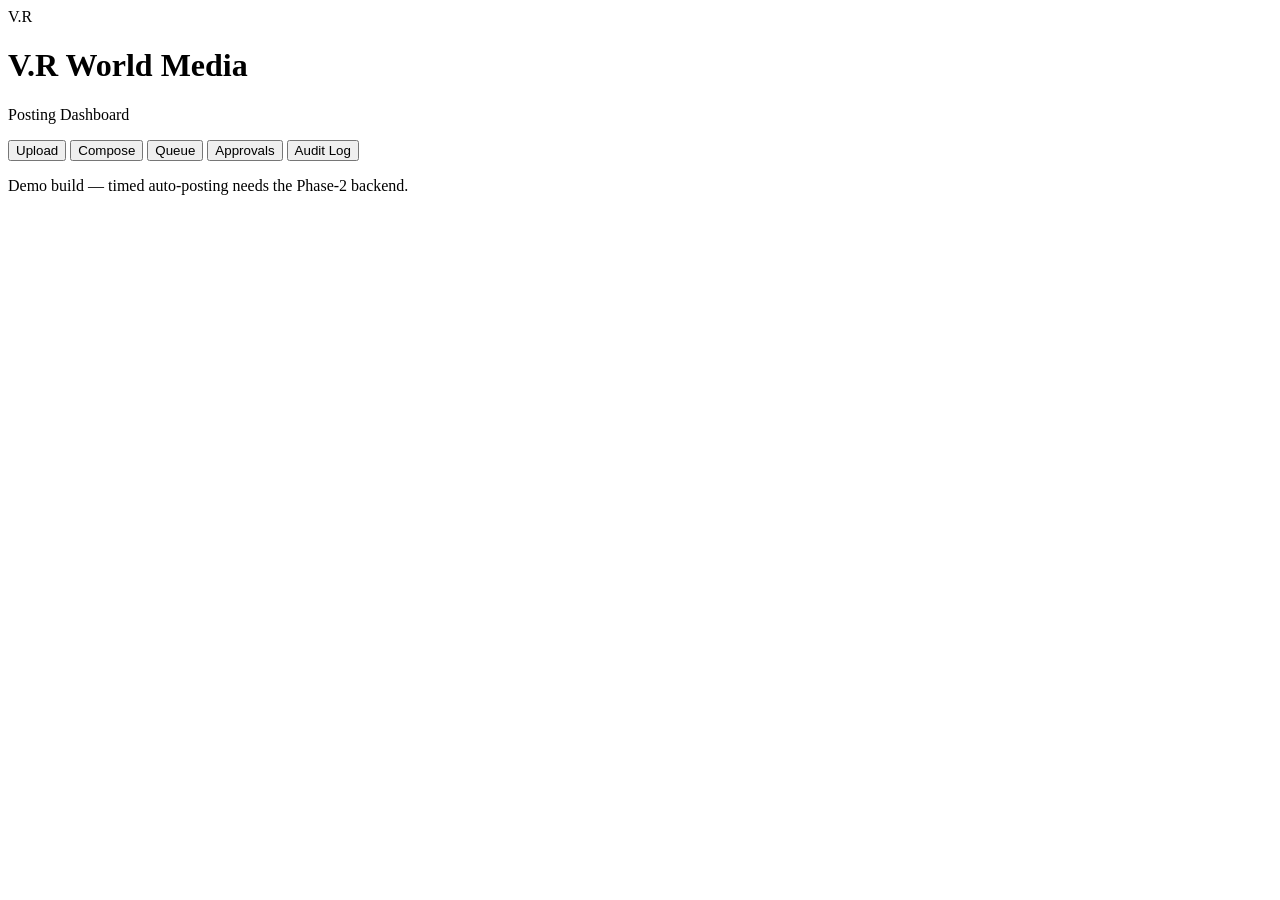
==== index.html @ a2ea0db2 "first draft of index.html" ====
<!DOCTYPE html>
<html lang="en">
<head>
  <meta charset="UTF-8">
  <!-- Makes the layout scale correctly on phones. Required for the
       responsive design in css/styles.css to kick in. -->
  <meta name="viewport" content="width=device-width, initial-scale=1.0">
  <title>V.R World Media — Posting Dashboard</title>

  <!-- This demo has ZERO dependencies: no frameworks, no CDNs, no build step.
       Just these two local files plus js/data.js. -->
  <link rel="stylesheet" href="css/styles.css">
</head>
<body>

  <!-- ================= HEADER + NAV ================= -->
  <header class="site-header">
    <div class="brand">
      <!-- "What you envision is the real world." -->
      <span class="brand-logo">V.R</span>
      <div class="brand-text">
        <h1>V.R World Media</h1>
        <p class="tagline">Posting Dashboard</p>
      </div>
    </div>

    <!-- Tab buttons. js/app.js listens for clicks and calls showView().
         data-view must match the id of the matching <section> minus
"view-". -->
    <nav class="tabs" aria-label="Dashboard views">
      <button class="tab active" data-view="upload">Upload</button>
      <button class="tab" data-view="compose">Compose</button>
      <button class="tab" data-view="queue">Queue</button>
      <button class="tab" data-view="approvals">Approvals</button>
      <button class="tab" data-view="audit">Audit Log</button>
    </nav>
  </header>

  <!-- ================= VIEWS ================= -->
  <!-- Only one <section> is visible at a time. app.js toggles the
       "active" class. Every view's content is rendered into the
       matching container div by its render function. -->
  <main class="content">

    <section id="view-upload" class="view active" aria-label="Upload media">
      <div id="upload-root"><!-- rendered by renderUpload() --></div>
    </section>

    <section id="view-compose" class="view" aria-label="Compose post">
      <div id="compose-root"><!-- rendered by renderCompose() --></div>
    </section>

    <section id="view-queue" class="view" aria-label="Scheduled queue">
      <div id="queue-root"><!-- rendered by renderQueue() --></div>
    </section>

    <section id="view-approvals" class="view" aria-label="Approvals">
      <div id="approvals-root"><!-- rendered by renderApprovals() --></div>
    </section>

    <section id="view-audit" class="view" aria-label="Audit log">
      <div id="audit-root"><!-- rendered by renderAudit() --></div>
    </section>

  </main>

  <!-- ================= FOOTER ================= -->
  <footer class="site-footer">
    <p>Demo build — timed auto-posting needs the Phase-2 backend.</p>
  </footer>

  <!-- Load order matters: data.js defines COMPOSER_DATA, app.js uses it.
       "defer" waits until the HTML is parsed, then runs in order. -->
  <script src="js/data.js" defer></script>
  <script src="js/app.js" defer></script>
</body>
</html>
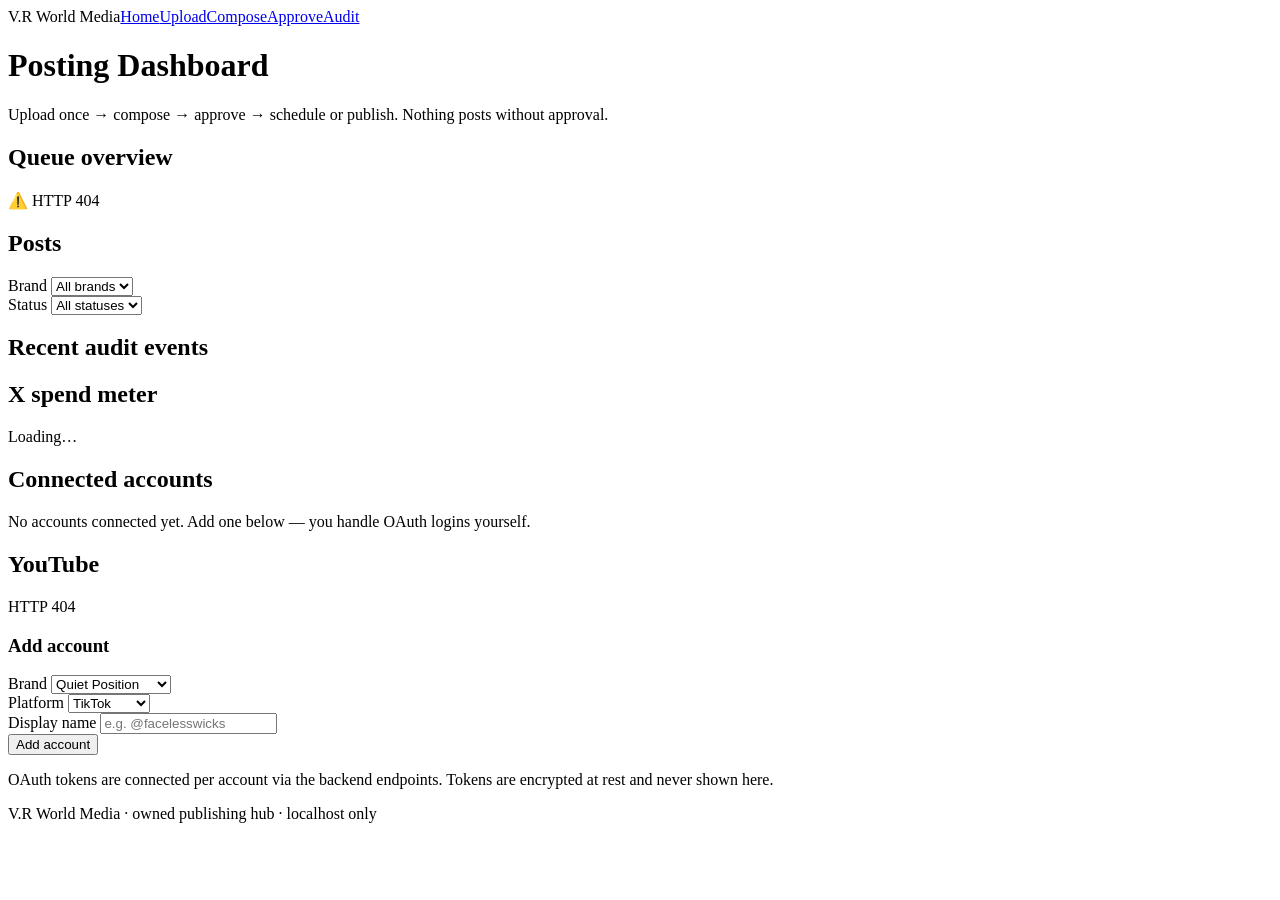
==== commit 39ec9a41: "index update" ====
--- a/index.html
+++ b/index.html
@@ -1,78 +1,275 @@
 <!DOCTYPE html>
 <html lang="en">
 <head>
-  <meta charset="UTF-8">
-  <!-- Makes the layout scale correctly on phones. Required for the
-       responsive design in css/styles.css to kick in. -->
-  <meta name="viewport" content="width=device-width, initial-scale=1.0">
-  <title>V.R World Media — Posting Dashboard</title>
-
-  <!-- This demo has ZERO dependencies: no frameworks, no CDNs, no build step.
-       Just these two local files plus js/data.js. -->
-  <link rel="stylesheet" href="css/styles.css">
+<meta charset="utf-8">
+<meta name="viewport" content="width=device-width, initial-scale=1">
+<title>V.R World Media — Posting Dashboard</title>
+<link rel="stylesheet" href="style.css">
 </head>
 <body>
-
-  <!-- ================= HEADER + NAV ================= -->
-  <header class="site-header">
-    <div class="brand">
-      <!-- "What you envision is the real world." -->
-      <span class="brand-logo">V.R</span>
-      <div class="brand-text">
-        <h1>V.R World Media</h1>
-        <p class="tagline">Posting Dashboard</p>
-      </div>
+<nav class="nav" id="nav"></nav>
+
+<h1>Posting Dashboard</h1>
+<p class="small">Upload once → compose → approve → schedule or publish. Nothing posts without approval.</p>
+
+<h2>Queue overview</h2>
+<div id="statusCounts" class="stat-grid"></div>
+
+<h2>Posts</h2>
+<div class="card tight">
+  <div class="row">
+    <div>
+      <label for="fBrand" style="margin-top:0">Brand</label>
+      <select id="fBrand"><option value="">All brands</option></select>
     </div>
-
-    <!-- Tab buttons. js/app.js listens for clicks and calls showView().
-         data-view must match the id of the matching <section> minus
-"view-". -->
-    <nav class="tabs" aria-label="Dashboard views">
-      <button class="tab active" data-view="upload">Upload</button>
-      <button class="tab" data-view="compose">Compose</button>
-      <button class="tab" data-view="queue">Queue</button>
-      <button class="tab" data-view="approvals">Approvals</button>
-      <button class="tab" data-view="audit">Audit Log</button>
-    </nav>
-  </header>
-
-  <!-- ================= VIEWS ================= -->
-  <!-- Only one <section> is visible at a time. app.js toggles the
-       "active" class. Every view's content is rendered into the
-       matching container div by its render function. -->
-  <main class="content">
-
-    <section id="view-upload" class="view active" aria-label="Upload media">
-      <div id="upload-root"><!-- rendered by renderUpload() --></div>
-    </section>
-
-    <section id="view-compose" class="view" aria-label="Compose post">
-      <div id="compose-root"><!-- rendered by renderCompose() --></div>
-    </section>
-
-    <section id="view-queue" class="view" aria-label="Scheduled queue">
-      <div id="queue-root"><!-- rendered by renderQueue() --></div>
-    </section>
-
-    <section id="view-approvals" class="view" aria-label="Approvals">
-      <div id="approvals-root"><!-- rendered by renderApprovals() --></div>
-    </section>
-
-    <section id="view-audit" class="view" aria-label="Audit log">
-      <div id="audit-root"><!-- rendered by renderAudit() --></div>
-    </section>
-
-  </main>
-
-  <!-- ================= FOOTER ================= -->
-  <footer class="site-footer">
-    <p>Demo build — timed auto-posting needs the Phase-2 backend.</p>
-  </footer>
-
-  <!-- Load order matters: data.js defines COMPOSER_DATA, app.js uses it.
-       "defer" waits until the HTML is parsed, then runs in order. -->
-  <script src="js/data.js" defer></script>
-  <script src="js/app.js" defer></script>
+    <div>
+      <label for="fStatus" style="margin-top:0">Status</label>
+      <select id="fStatus"><option value="">All statuses</option></select>
+    </div>
+  </div>
+</div>
+<div id="postsList" class="grid"></div>
+
+<h2>Recent audit events</h2>
+<div id="auditList" class="grid"></div>
+
+<h2>X spend meter</h2>
+<div class="card" id="xSpend"><p class="small">Loading…</p></div>
+
+<h2>Connected accounts</h2>
+<div id="accountsList" class="grid cols2"></div>
+
+<h2>YouTube</h2>
+<div class="card" id="ytPanel"><p class="small">Loading…</p></div>
+
+<div class="card">
+  <h3>Add account</h3>
+  <div class="row">
+    <div><label for="newBrand" style="margin-top:0">Brand</label>
+      <select id="newBrand">
+        <option value="quiet_position">Quiet Position</option>
+        <option value="the_odds_board">The Odds Board</option>
+        <option value="heist">Heist</option>
+        <option value="jose_personal">Jose (personal)</option>
+      </select></div>
+    <div><label for="newPlatform" style="margin-top:0">Platform</label>
+      <select id="newPlatform">
+        <option value="tiktok">TikTok</option>
+        <option value="x">X</option>
+        <option value="instagram">Instagram</option>
+        <option value="youtube">YouTube</option>
+      </select></div>
+    <div style="flex:1;min-width:180px"><label for="newName" style="margin-top:0">Display name</label>
+      <input type="text" id="newName" placeholder="e.g. @facelesswicks"></div>
+  </div>
+  <button class="btn primary" id="addAccountBtn">Add account</button>
+  <div id="addAccountMsg"></div>
+  <p class="small">OAuth tokens are connected per account via the backend endpoints. Tokens are encrypted at rest and never shown here.</p>
+</div>
+
+<footer>V.R World Media · owned publishing hub · localhost only</footer>
+
+<script src="app.js"></script>
+<script>
+renderNav("index.html");
+let ALL_POSTS = [];
+
+async function load() {
+  try {
+    const [posts, audit, spend] = await Promise.all([
+      get("/api/posts"), get("/api/audit"), get("/api/x-spend")
+    ]);
+    ALL_POSTS = posts || [];
+    renderCounts(ALL_POSTS);
+    renderFilters();
+    renderPosts();
+    renderAudit(audit || []);
+    renderSpend(spend || {});
+  } catch (e) { showError("statusCounts", e); }
+  loadAccounts();
+  loadYouTube();
+}
+
+function renderCounts(posts) {
+  const counts = {};
+  STATUSES.forEach(s => counts[s] = 0);
+  posts.forEach(p => { if (counts[p.status] !== undefined) counts[p.status]++; });
+  document.getElementById("statusCounts").innerHTML = STATUSES.map(s =>
+    '<div class="stat"><div class="n">' + counts[s] + '</div><div class="l">' + esc(s.replace(/_/g, " ")) + "</div></div>"
+  ).join("");
+}
+
+function renderFilters() {
+  const bSel = document.getElementById("fBrand");
+  bSel.innerHTML = '<option value="">All brands</option>' +
+    Object.keys(BRANDS).map(b => '<option value="' + b + '">' + esc(brandLabel(b)) + "</option>").join("");
+  const sSel = document.getElementById("fStatus");
+  sSel.innerHTML = '<option value="">All statuses</option>' +
+    STATUSES.map(s => '<option value="' + s + '">' + esc(s.replace(/_/g, " ")) + "</option>").join("");
+  bSel.onchange = renderPosts; sSel.onchange = renderPosts;
+}
+
+function renderPosts() {
+  const b = document.getElementById("fBrand").value;
+  const s = document.getElementById("fStatus").value;
+  const list = ALL_POSTS.filter(p =>
+    (!b || postBrand(p) === b) && (!s || p.status === s)
+  ).slice(0, 30);
+  const el = document.getElementById("postsList");
+  if (!list.length) { el.innerHTML = '<p class="small">No posts match.</p>'; return; }
+  el.innerHTML = list.map(p => {
+    const card = '<div class="card tight"><div class="row spread"><div>' +
+      "<strong>" + esc(p.title || "(untitled)") + "</strong><br>" +
+      '<span class="small">' + esc(brandLabel(postBrand(p))) + " · " + esc(postPlatforms(p).map(platformLabel).join(", ") || "—") +
+      " · scheduled: " + fmtDate(p.scheduled_at) + "</span>" +
+      '</div><div>' + statusPill(p.status) + "</div></div></div>";
+    // drafts reopen in the composer for editing/submission; drafts can be deleted
+    if (p.status !== "draft") return card;
+    return '<a class="post-link" href="compose.html?post_id=' + encodeURIComponent(p.id) + '">' + card + "</a>" +
+      '<div style="text-align:right;margin:-6px 0 12px"><button class="btn danger" data-del="' + p.id + '">Delete draft</button></div>';
+  }).join("");
+  el.querySelectorAll("[data-del]").forEach(b => {
+    b.onclick = () => deleteDraft(Number(b.dataset.del));
+  });
+}
+
+async function deleteDraft(id) {
+  if (!confirm("Delete this draft? This cannot be undone.")) return;
+  try {
+    await del("/api/posts/" + id);
+    ALL_POSTS = ALL_POSTS.filter(p => p.id !== id);
+    renderCounts(ALL_POSTS);
+    renderPosts();
+  } catch (e) {
+    document.getElementById("postsList").insertAdjacentHTML("afterbegin",
+      '<div class="banner red">⚠️ Delete failed: ' + esc(e.message) + "</div>");
+  }
+}
+
+function renderAudit(events) {
+  const el = document.getElementById("auditList");
+  const recent = events.slice(0, 8);
+  if (!recent.length) { el.innerHTML = '<p class="small">No audit events yet.</p>'; return; }
+  el.innerHTML = '<div class="card tight"><div class="wrap"><table>' +
+    "<tr><th>When</th><th>Event</th><th>Detail</th></tr>" +
+    recent.map(a =>
+      "<tr><td class='small'>" + fmtDate(a.created_at) + "</td><td>" + esc(a.event || "") + "</td><td class='small'>" +
+      esc(a.detail || "") + "</td></tr>"
+    ).join("") + "</table></div></div>";
+}
+
+function renderSpend(spend) {
+  const el = document.getElementById("xSpend");
+  const usd = Number(spend.estimated_usd || 0);
+  const posts = Number(spend.posts || 0);
+  const links = Number(spend.link_posts || 0);
+  const pct = posts ? Math.min(100, Math.round((links / posts) * 100)) : 0;
+  el.innerHTML =
+    '<div class="row spread"><div><strong>' + esc(spend.month || "this month") + "</strong></div>" +
+    '<div style="font-size:1.4rem;font-weight:700">$' + usd.toFixed(2) + "</div></div>" +
+    '<p class="small">' + posts + " X posts · " + links + " link posts ($0.20 each vs $0.015 — link posts cost ~13× more)</p>" +
+    '<div class="meter"><div style="width:' + pct + '%"></div></div>' +
+    '<p class="small">Link-post share: ' + pct + "% · route links through the bio/landing page to stay cheap.</p>";
+}
+
+async function loadAccounts() {
+  const el = document.getElementById("accountsList");
+  try {
+    const accs = await getAccounts(true);
+    if (!accs.length) { el.innerHTML = '<p class="small">No accounts connected yet. Add one below — you handle OAuth logins yourself.</p>'; return; }
+    el.innerHTML = accs.map(a =>
+      '<div class="card tight"><strong>' + esc(a.display_name || brandLabel(a.brand)) + "</strong><br>" +
+      '<span class="small">' + esc(brandLabel(a.brand)) + " · " + esc(platformLabel(a.platform)) + "</span></div>"
+    ).join("");
+  } catch (e) { el.innerHTML = '<p class="error">' + esc(e.message) + "</p>"; }
+}
+
+async function loadYouTube() {
+  const el = document.getElementById("ytPanel");
+  try {
+    const s = await get("/api/youtube/status");
+    let html = "";
+    if (!s.client_secret_present) {
+      html += '<div class="banner red">⚠️ <strong>client_secret.json is missing.</strong> ' +
+        'Drop it into the phase2 folder (next to run.bat), restart the dashboard, then connect each brand channel below. ' +
+        'Steps: WINDOWS_SETUP.md → “Connect YouTube”.</div>';
+    }
+    const q = s.quota || {};
+    const used = Number(q.units_used || 0), cap = Number(q.cap || 10000);
+    const pct = cap ? Math.min(100, Math.round((used / cap) * 100)) : 0;
+    html += '<div class="row spread"><div><strong>Daily API quota</strong> <span class="small">' +
+      esc(String(q.date || "")) + '</span></div>' +
+      '<div style="font-size:1.2rem;font-weight:700">' + used.toLocaleString() + " / " + cap.toLocaleString() + " units</div></div>" +
+      '<div class="meter"><div style="width:' + pct + '%"></div></div>' +
+      '<p class="small">' + Number(q.uploads_remaining || 0) + " uploads left today (each upload = 1,600 units). Testing-mode cap: 10,000 units/day.</p>";
+    const accs = (s.accounts || []);
+    if (!accs.length) {
+      html += '<p class="small">No YouTube accounts yet — add one per brand above (“Connected accounts” → Add account → YouTube), then connect it here.</p>';
+    } else {
+      html += accs.map(a => {
+        const label = esc(brandLabel(a.brand)) + (a.display_name ? " · " + esc(a.display_name) : "");
+        const chan = a.platform_user_id ? '<br><span class="small">Channel: <code>' + esc(a.platform_user_id) + "</code></span>" : "";
+        const pill = a.connected
+          ? '<span class="pill published">connected</span>'
+          : '<span class="pill failed">not connected</span>';
+        const btn = a.connected
+          ? '<button class="btn" onclick="ytDisconnect(' + a.id + ')">Disconnect</button>'
+          : (s.client_secret_present
+              ? '<button class="btn primary" onclick="ytConnect(' + a.id + ')">Connect YouTube</button>'
+              : "");
+        return '<div class="card tight"><div class="row spread"><div><strong>' + label + "</strong>" + chan +
+          '</div><div style="text-align:right">' + pill + '<div style="margin-top:6px">' + btn +
+          ' <button class="btn danger" onclick="ytDeleteAccount(' + a.id + ')">Delete</button></div></div></div></div>';
+      }).join("");
+    }
+    html += '<p class="small">Uploads default to <strong>private</strong> — flip visibility in YouTube Studio. Nothing publishes without approval.' +
+      (s.mock_adapters ? " <em>Mock mode is ON (VRWM_MOCK_ADAPTERS=1): publishes are simulated.</em>" : "") + "</p>";
+    el.innerHTML = html;
+  } catch (e) { el.innerHTML = '<p class="error">' + esc(e.message) + "</p>"; }
+}
+
+async function ytConnect(accountId) {
+  const el = document.getElementById("ytPanel");
+  try {
+    const r = await get("/api/youtube/auth-url?account_id=" + accountId);
+    window.location = r.auth_url; // Google consent → lands back on /api/youtube/callback
+  } catch (e) { el.insertAdjacentHTML("afterbegin", '<div class="banner red">⚠️ ' + esc(e.message) + "</div>"); }
+}
+
+async function ytDisconnect(accountId) {
+  if (!confirm("Disconnect this YouTube account? Stored tokens are deleted.")) return;
+  try {
+    await post("/api/youtube/disconnect", { account_id: accountId });
+    loadYouTube();
+  } catch (e) { showError("ytPanel", e); }
+}
+
+async function ytDeleteAccount(accountId) {
+  if (!confirm("Delete this account? This cannot be undone.")) return;
+  try {
+    await del("/api/accounts/" + accountId);
+    loadYouTube();
+  } catch (e) { showError("ytPanel", e); }
+}
+
+document.getElementById("addAccountBtn").onclick = async () => {
+  const msg = document.getElementById("addAccountMsg");
+  msg.innerHTML = "";
+  const body = {
+    brand: document.getElementById("newBrand").value,
+    platform: document.getElementById("newPlatform").value,
+    display_name: document.getElementById("newName").value.trim()
+  };
+  if (!body.display_name) { msg.innerHTML = '<p class="error">Display name is required.</p>'; return; }
+  try {
+    await post("/api/accounts", body);
+    msg.innerHTML = '<div class="banner green">Account added. Connect OAuth tokens per account via the backend endpoints.</div>';
+    document.getElementById("newName").value = "";
+    loadAccounts();
+  } catch (e) { msg.innerHTML = '<p class="error">' + esc(e.message) + "</p>"; }
+};
+
+load();
+</script>
 </body>
 </html>
-
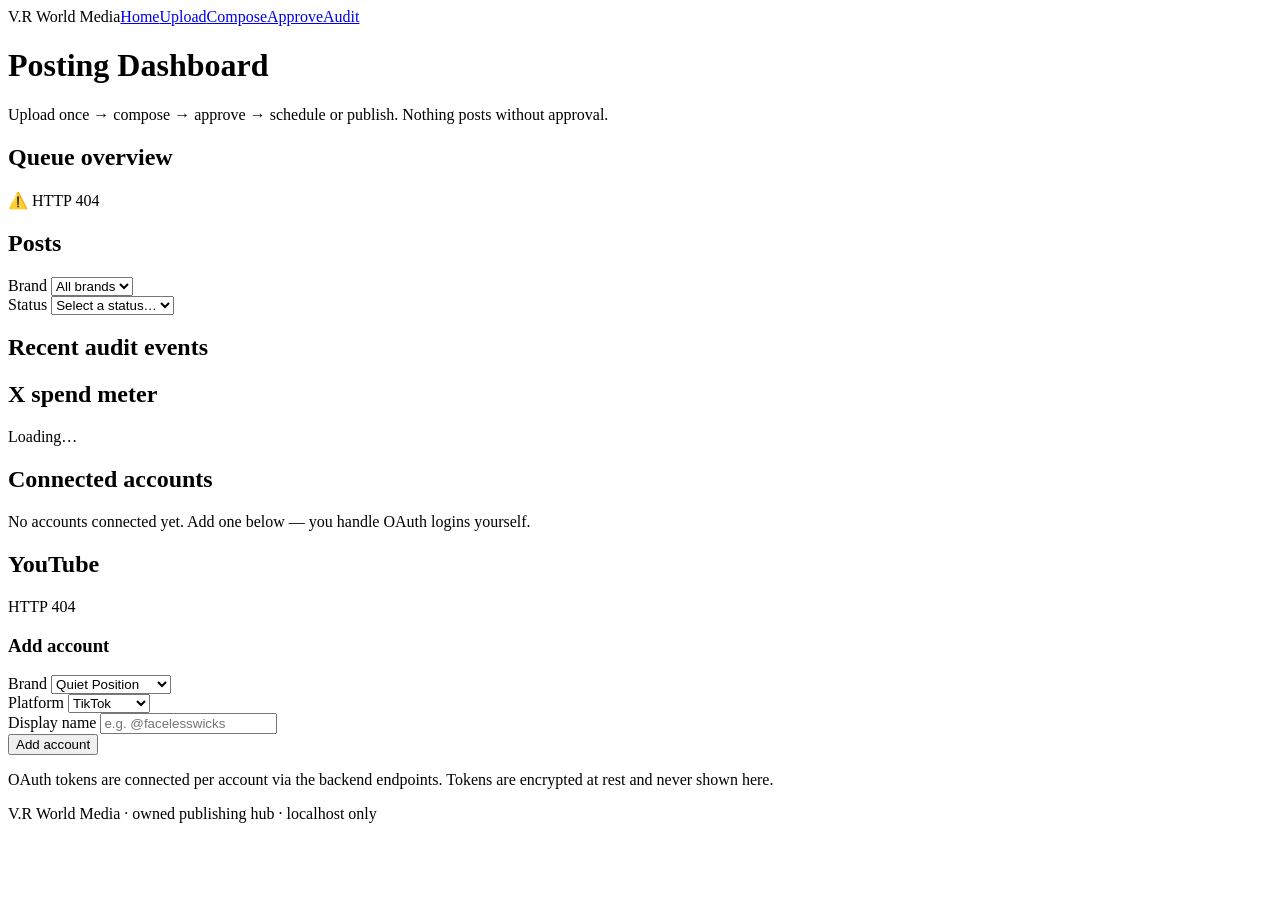
==== commit 0f625548: "Dashboard: Oct 21 patches - quota/labels/compliance fixes, MH Outlanders brand + connect, new-tab OA" ====
--- a/index.html
+++ b/index.html
@@ -24,11 +24,11 @@
     </div>
     <div>
       <label for="fStatus" style="margin-top:0">Status</label>
-      <select id="fStatus"><option value="">All statuses</option></select>
+      <select id="fStatus"><option value="">Select a status…</option></select>
     </div>
   </div>
 </div>
-<div id="postsList" class="grid"></div>
+<div id="postsList" class="grid" style="display:none"></div>
 
 <h2>Recent audit events</h2>
 <div id="auditList" class="grid"></div>
@@ -51,6 +51,7 @@
         <option value="the_odds_board">The Odds Board</option>
         <option value="heist">Heist</option>
         <option value="jose_personal">Jose (personal)</option>
+        <option value="mh_outlanders">MH Outlanders</option>
       </select></div>
     <div><label for="newPlatform" style="margin-top:0">Platform</label>
       <select id="newPlatform">
@@ -104,7 +105,7 @@
   bSel.innerHTML = '<option value="">All brands</option>' +
     Object.keys(BRANDS).map(b => '<option value="' + b + '">' + esc(brandLabel(b)) + "</option>").join("");
   const sSel = document.getElementById("fStatus");
-  sSel.innerHTML = '<option value="">All statuses</option>' +
+  sSel.innerHTML = '<option value="">Select a status…</option>' +
     STATUSES.map(s => '<option value="' + s + '">' + esc(s.replace(/_/g, " ")) + "</option>").join("");
   bSel.onchange = renderPosts; sSel.onchange = renderPosts;
 }
@@ -112,10 +113,14 @@
 function renderPosts() {
   const b = document.getElementById("fBrand").value;
   const s = document.getElementById("fStatus").value;
+  const el = document.getElementById("postsList");
+  // No status selected = no results list rendered (Jose, Oct 18).
+  // Results appear only after a status is picked; Brand filter still applies.
+  if (!s) { el.innerHTML = ""; el.style.display = "none"; return; }
+  el.style.display = "";
   const list = ALL_POSTS.filter(p =>
-    (!b || postBrand(p) === b) && (!s || p.status === s)
+    (!b || postBrand(p) === b) && (p.status === s)
   ).slice(0, 30);
-  const el = document.getElementById("postsList");
   if (!list.length) { el.innerHTML = '<p class="small">No posts match.</p>'; return; }
   el.innerHTML = list.map(p => {
     const card = '<div class="card tight"><div class="row spread"><div>' +
@@ -195,13 +200,15 @@
         'Steps: WINDOWS_SETUP.md → “Connect YouTube”.</div>';
     }
     const q = s.quota || {};
-    const used = Number(q.units_used || 0), cap = Number(q.cap || 10000);
-    const pct = cap ? Math.min(100, Math.round((used / cap) * 100)) : 0;
-    html += '<div class="row spread"><div><strong>Daily API quota</strong> <span class="small">' +
+    const allowance = Number(q.upload_allowance || q.daily_upload_allowance || 100);
+    const uploadsToday = q.uploads_today != null ? Number(q.uploads_today) : Math.max(0, allowance - Number(q.uploads_remaining != null ? q.uploads_remaining : allowance));
+    const uploadsLeft = q.uploads_remaining != null ? Number(q.uploads_remaining) : Math.max(0, allowance - uploadsToday);
+    const pct = allowance ? Math.min(100, Math.round((uploadsToday / allowance) * 100)) : 0;
+    html += '<div class="row spread"><div><strong>Daily uploads</strong> <span class="small">' +
       esc(String(q.date || "")) + '</span></div>' +
-      '<div style="font-size:1.2rem;font-weight:700">' + used.toLocaleString() + " / " + cap.toLocaleString() + " units</div></div>" +
+      '<div style="font-size:1.2rem;font-weight:700">' + uploadsToday.toLocaleString() + " / " + allowance.toLocaleString() + " uploads</div></div>" +
       '<div class="meter"><div style="width:' + pct + '%"></div></div>' +
-      '<p class="small">' + Number(q.uploads_remaining || 0) + " uploads left today (each upload = 1,600 units). Testing-mode cap: 10,000 units/day.</p>";
+      '<p class="small">' + uploadsLeft + " uploads left today of the " + allowance + "/day upload allowance (1 unit per upload). Standard API quota: 10,000 units/day, separate.</p>";
     const accs = (s.accounts || []);
     if (!accs.length) {
       html += '<p class="small">No YouTube accounts yet — add one per brand above (“Connected accounts” → Add account → YouTube), then connect it here.</p>';
@@ -232,7 +239,8 @@
   const el = document.getElementById("ytPanel");
   try {
     const r = await get("/api/youtube/auth-url?account_id=" + accountId);
-    window.location = r.auth_url; // Google consent → lands back on /api/youtube/callback
+    window.open(r.auth_url, "_blank"); // Jose 2026-10-21: consent opens in a NEW tab — this dashboard tab stays put; the callback success page is that tab, close it when done
+    el.insertAdjacentHTML("afterbegin", '<div class="banner green">Google sign-in opened in a new tab. Finish there, close that tab, then refresh this page — the account will show CONNECTED.</div>');
   } catch (e) { el.insertAdjacentHTML("afterbegin", '<div class="banner red">⚠️ ' + esc(e.message) + "</div>"); }
 }
 
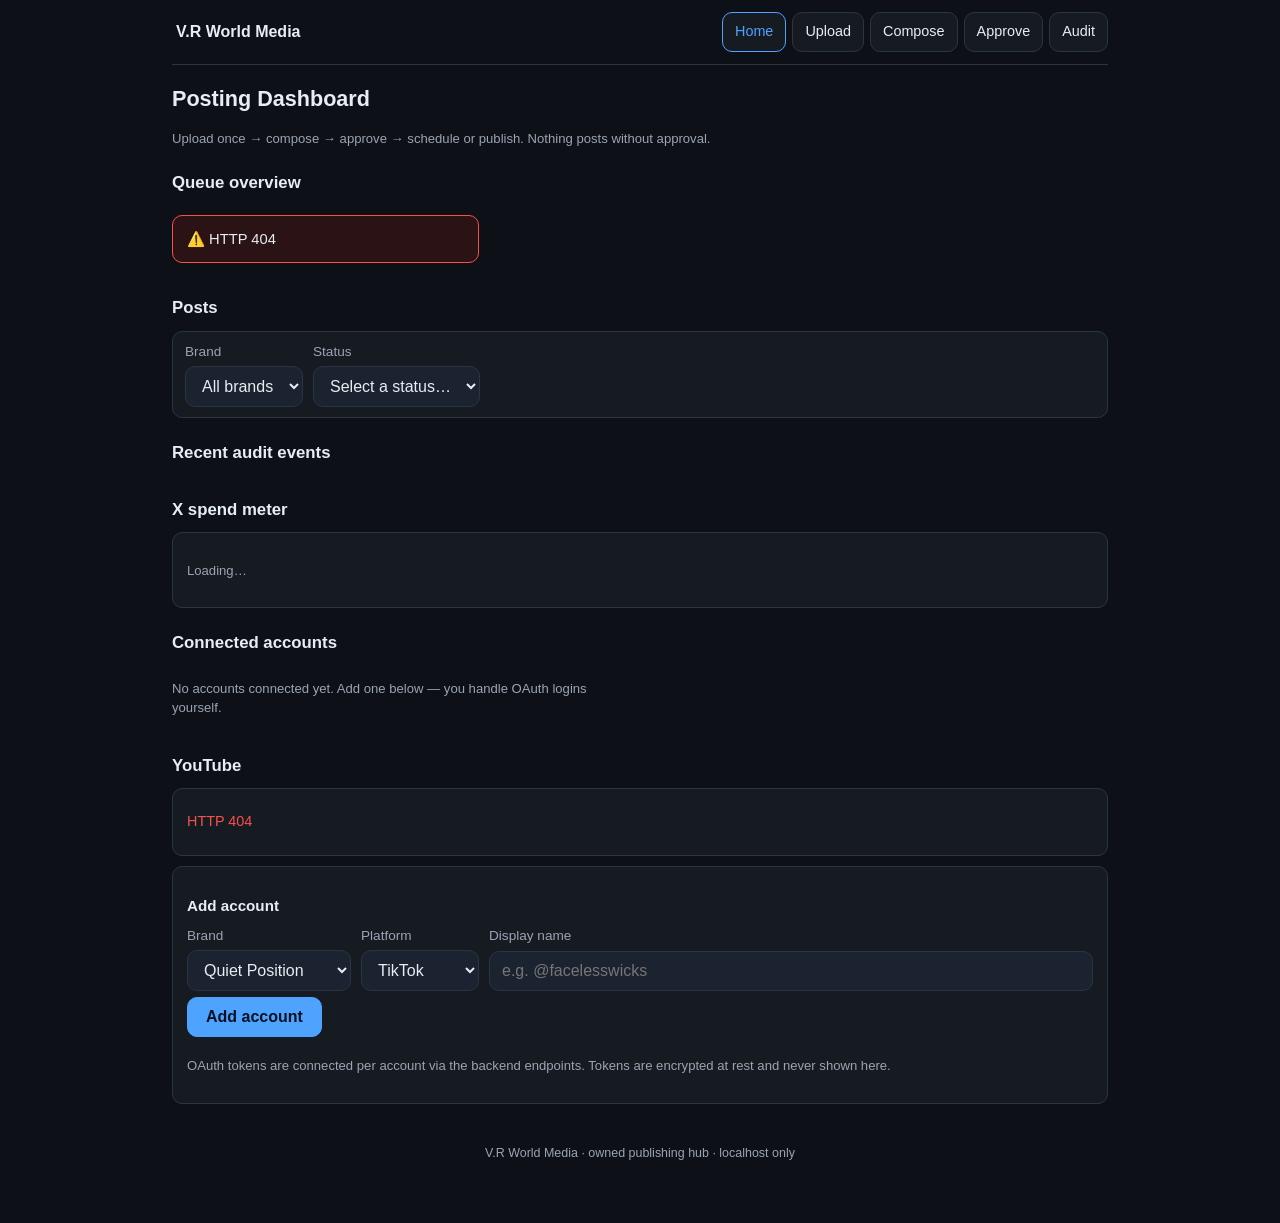
==== commit f54955b5: "Template cleanup: meta platforms + Pack #2 + Pack #3, dedupe app.js" ====
--- a/index.html
+++ b/index.html
@@ -4,7 +4,7 @@
 <meta charset="utf-8">
 <meta name="viewport" content="width=device-width, initial-scale=1">
 <title>V.R World Media — Posting Dashboard</title>
-<link rel="stylesheet" href="style.css">
+<link rel="stylesheet" href="css/styles.css">
 </head>
 <body>
 <nav class="nav" id="nav"></nav>
@@ -59,6 +59,9 @@
         <option value="x">X</option>
         <option value="instagram">Instagram</option>
         <option value="youtube">YouTube</option>
+        <option value="facebook">Facebook</option>
+        <option value="threads">Threads</option>
+        <option value="snapchat">Snapchat</option>
       </select></div>
     <div style="flex:1;min-width:180px"><label for="newName" style="margin-top:0">Display name</label>
       <input type="text" id="newName" placeholder="e.g. @facelesswicks"></div>
@@ -70,7 +73,7 @@
 
 <footer>V.R World Media · owned publishing hub · localhost only</footer>
 
-<script src="app.js"></script>
+<script src="js/app.js"></script>
 <script>
 renderNav("index.html");
 let ALL_POSTS = [];
--- a/css/styles.css
+++ b/css/styles.css
@@ -0,0 +1,169 @@
+/* V.R World Media — posting dashboard. Dark, mobile-first, no frameworks. */
+:root {
+  --bg: #0d1117;
+  --panel: #161b22;
+  --panel2: #1c2330;
+  --line: #2a3442;
+  --text: #e6edf3;
+  --dim: #9aa4b2;
+  --accent: #4da3ff;
+  --green: #3fb950;
+  --red: #f85149;
+  --amber: #d29922;
+  --radius: 10px;
+}
+* { box-sizing: border-box; }
+html { -webkit-text-size-adjust: 100%; }
+body {
+  margin: 0; background: var(--bg); color: var(--text);
+  font-family: -apple-system, BlinkMacSystemFont, "Segoe UI", Roboto, Helvetica, Arial, sans-serif;
+  font-size: 16px; line-height: 1.5;
+  max-width: 960px; margin: 0 auto; padding: 0 12px 60px;
+}
+h1 { font-size: 1.35rem; margin: 18px 0 12px; }
+h2 { font-size: 1.05rem; margin: 22px 0 10px; color: var(--text); }
+h3 { font-size: .95rem; margin: 14px 0 8px; }
+a { color: var(--accent); }
+.small { font-size: .82rem; color: var(--dim); }
+.muted { color: var(--dim); }
+
+/* top nav */
+.nav {
+  display: flex; flex-wrap: wrap; gap: 6px;
+  padding: 12px 0; border-bottom: 1px solid var(--line);
+  position: sticky; top: 0; background: var(--bg); z-index: 10;
+}
+.nav a {
+  text-decoration: none; color: var(--text);
+  background: var(--panel); border: 1px solid var(--line);
+  padding: 8px 12px; border-radius: var(--radius); font-size: .9rem;
+}
+.nav a.active { border-color: var(--accent); color: var(--accent); }
+.nav .brand { font-weight: 700; margin-right: auto; background: none; border: none; padding: 8px 4px; }
+
+/* cards & panels */
+.card {
+  background: var(--panel); border: 1px solid var(--line);
+  border-radius: var(--radius); padding: 14px; margin: 10px 0;
+}
+.card.tight { padding: 10px 12px; }
+.row { display: flex; flex-wrap: wrap; gap: 10px; align-items: center; }
+.spread { justify-content: space-between; }
+.grid { display: grid; gap: 10px; }
+@media (min-width: 640px) { .grid.cols2 { grid-template-columns: 1fr 1fr; } .grid.cols3 { grid-template-columns: 1fr 1fr 1fr; } }
+
+/* linked post cards (drafts reopen in the composer) */
+.post-link { color: inherit; text-decoration: none; display: block; }
+.post-link .card { transition: border-color .15s; margin: 10px 0; }
+.post-link:hover .card, .post-link:focus-visible .card { border-color: var(--accent); }
+
+/* status pills */
+.pill {
+  display: inline-block; padding: 2px 10px; border-radius: 999px;
+  font-size: .78rem; font-weight: 600; border: 1px solid var(--line);
+  background: var(--panel2); text-transform: uppercase; letter-spacing: .03em;
+}
+.pill.draft { color: var(--dim); }
+.pill.pending_approval { color: var(--amber); border-color: var(--amber); }
+.pill.approved { color: var(--accent); border-color: var(--accent); }
+.pill.scheduled { color: #a371f7; border-color: #a371f7; }
+.pill.published { color: var(--green); border-color: var(--green); }
+.pill.failed { color: var(--red); border-color: var(--red); }
+
+/* status count cards */
+.stat-grid { display: grid; grid-template-columns: repeat(3, 1fr); gap: 8px; margin: 10px 0; }
+.stat {
+  background: var(--panel); border: 1px solid var(--line); border-radius: var(--radius);
+  padding: 10px; text-align: center;
+}
+.stat .n { font-size: 1.5rem; font-weight: 700; }
+.stat .l { font-size: .75rem; color: var(--dim); text-transform: uppercase; letter-spacing: .04em; }
+
+/* forms */
+label { display: block; font-size: .85rem; color: var(--dim); margin: 12px 0 4px; }
+input[type="text"], input[type="datetime-local"], input[type="number"],
+textarea, select {
+  width: 100%; background: var(--panel2); color: var(--text);
+  border: 1px solid var(--line); border-radius: var(--radius);
+  padding: 10px 12px; font-size: 1rem; font-family: inherit;
+}
+textarea { min-height: 110px; resize: vertical; }
+input:focus, textarea:focus, select:focus { outline: none; border-color: var(--accent); }
+.check { display: flex; gap: 10px; align-items: flex-start; padding: 8px 0; border-bottom: 1px solid var(--line); }
+.check:last-child { border-bottom: none; }
+.check input[type="checkbox"] { width: 20px; height: 20px; margin-top: 2px; accent-color: var(--accent); flex: none; }
+.check .t { font-size: .92rem; }
+.checkrow { display: flex; flex-wrap: wrap; gap: 8px 16px; }
+.checkrow .check { border: none; padding: 4px 0; }
+
+/* buttons */
+.btn {
+  display: inline-block; border: 1px solid var(--line); border-radius: var(--radius);
+  background: var(--panel2); color: var(--text);
+  padding: 10px 18px; font-size: 1rem; cursor: pointer; margin: 6px 6px 6px 0;
+}
+.btn.primary { background: var(--accent); border-color: var(--accent); color: #06121f; font-weight: 700; }
+.btn.danger { background: transparent; border-color: var(--red); color: var(--red); }
+.btn.good { background: transparent; border-color: var(--green); color: var(--green); }
+.btn:disabled { opacity: .4; cursor: not-allowed; }
+.btn.big { width: 100%; padding: 14px; font-size: 1.05rem; }
+
+/* banners */
+.banner {
+  border-radius: var(--radius); padding: 12px 14px; margin: 10px 0; font-size: .92rem;
+  border: 1px solid var(--line); background: var(--panel);
+}
+.banner.red { border-color: var(--red); background: #2a1215; }
+.banner.red .rule, .banner .rule { font-weight: 700; }
+.banner.red .rule { color: var(--red); }
+.banner.amber { border-color: var(--amber); background: #241c08; }
+.banner.amber .rule { color: var(--amber); }
+.banner.green { border-color: var(--green); background: #0f2317; }
+.banner.info { border-color: var(--accent); background: #0e1c30; }
+ul.findings { margin: 8px 0 4px; padding-left: 20px; }
+ul.findings li { margin: 4px 0; }
+
+/* pickers (formula/hook panels) */
+.picker-panel {
+  display: none; border: 1px solid var(--line); border-radius: var(--radius);
+  background: var(--panel2); padding: 10px; margin-top: 8px; max-height: 320px; overflow-y: auto;
+}
+.picker-panel.open { display: block; }
+.picker-item {
+  display: block; width: 100%; text-align: left; background: var(--panel);
+  border: 1px solid var(--line); border-radius: 8px; color: var(--text);
+  padding: 8px 10px; margin: 6px 0; font-size: .9rem; cursor: pointer;
+}
+.picker-item:active { border-color: var(--accent); }
+.picker-tabs { display: flex; flex-wrap: wrap; gap: 6px; margin-bottom: 8px; }
+.picker-tabs button {
+  background: var(--panel); border: 1px solid var(--line); color: var(--dim);
+  border-radius: 999px; padding: 5px 12px; font-size: .82rem; cursor: pointer;
+}
+.picker-tabs button.on { color: var(--accent); border-color: var(--accent); }
+
+/* tables */
+table { width: 100%; border-collapse: collapse; font-size: .88rem; }
+th, td { text-align: left; padding: 8px 6px; border-bottom: 1px solid var(--line); vertical-align: top; }
+th { color: var(--dim); font-weight: 600; font-size: .78rem; text-transform: uppercase; letter-spacing: .04em; }
+tr:last-child td { border-bottom: none; }
+.wrap { overflow-x: auto; }
+
+/* media preview */
+.preview { max-width: 100%; border-radius: var(--radius); border: 1px solid var(--line); display: block; margin: 8px 0; }
+.preview.small { max-width: 220px; }
+video.preview { max-height: 340px; }
+
+/* limit hints */
+.limit-hint { font-size: .8rem; color: var(--dim); margin-top: 4px; }
+.limit-hint.over { color: var(--red); font-weight: 700; }
+.limit-hint.warn { color: var(--amber); font-weight: 700; }
+
+/* spend meter */
+.meter { height: 14px; background: var(--panel2); border: 1px solid var(--line); border-radius: 999px; overflow: hidden; margin: 8px 0; }
+.meter > div { height: 100%; background: var(--accent); }
+
+/* misc */
+.error { color: var(--red); font-size: .9rem; margin: 8px 0; }
+.tag { display: inline-block; background: var(--panel2); border: 1px solid var(--line); border-radius: 6px; padding: 1px 8px; font-size: .8rem; margin: 2px 4px 2px 0; }
+footer { margin-top: 40px; font-size: .78rem; color: var(--dim); text-align: center; }
